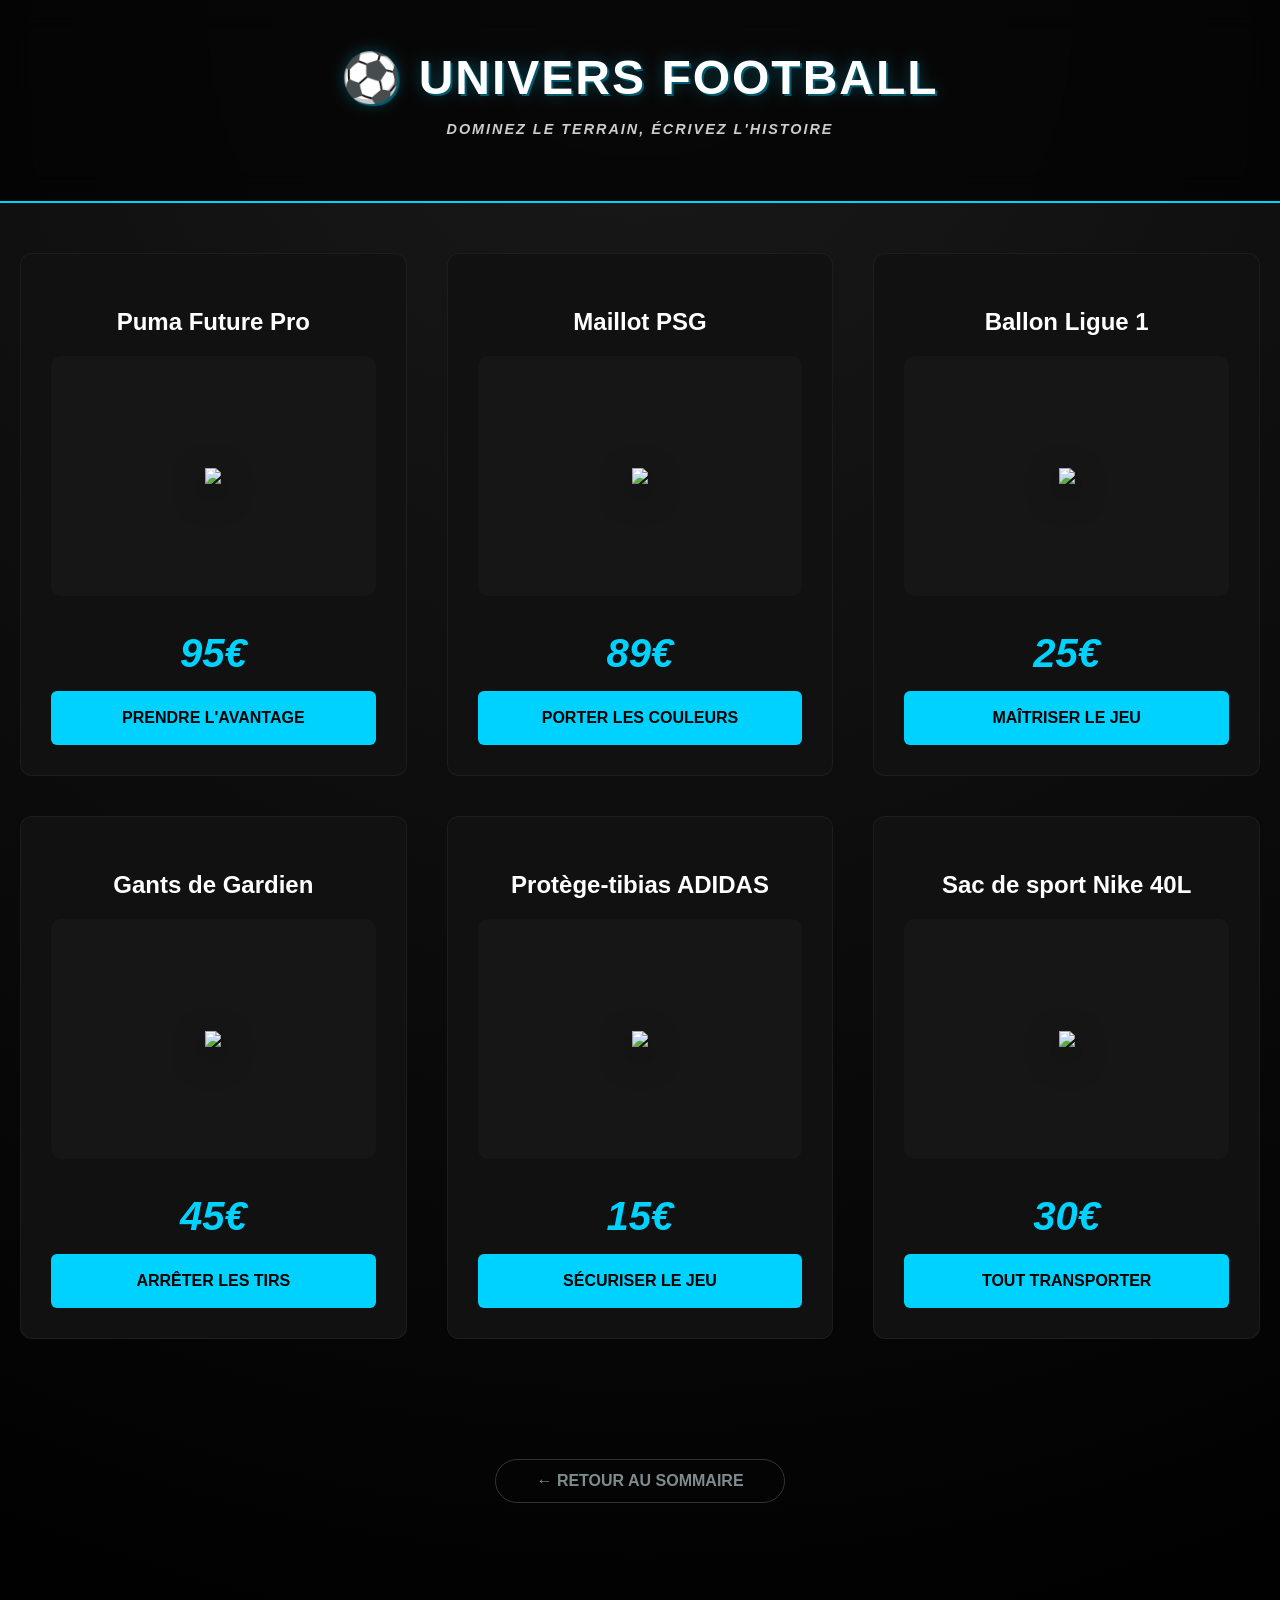
==== Football.html @ 9f3ab618 "Ajout site STAPS3 complet" ====
<!DOCTYPE html>
<html lang="fr">
<head>
    <meta charset="utf-8">
    <meta name="viewport" content="width=device-width, initial-scale=1">
    <title>Football - KEVIN'S SHOP</title>
    <style>
        body { 
            margin:0; padding:0; font-family: 'Segoe UI', sans-serif; 
            /* Nouveau fond Dark Performance */
            background: radial-gradient(circle at top, #1a1a1a, #000000); 
            color: white; text-align:center; min-height: 100vh;
        }
        
        header { 
            padding:50px 20px;
            background: rgba(0, 0, 0, 0.7);
            backdrop-filter: blur(15px);
            border-bottom: 2px solid #00d2ff; /* Ligne néon bleue */
        }
        
        h1 { 
            font-size: 3em; font-weight: 900; letter-spacing: 2px; margin: 0; 
            text-shadow: 2px 2px 0px #005a6e, 0 0 15px rgba(0,210,255,0.3); 
        }

        .tagline {
            margin-top: 15px; font-style: italic; opacity: 0.8; 
            letter-spacing: 2px; text-transform: uppercase; font-weight: 600; 
            font-size: 0.9em;
        }

        .container { max-width: 1300px; margin: 50px auto; padding: 0 20px; }

        .grid { 
            display: grid; 
            grid-template-columns: repeat(auto-fit, minmax(320px, 1fr)); 
            gap: 40px; 
            padding-bottom: 60px;
        }

        .item { 
            background: #111; 
            border-radius: 12px; padding: 30px; 
            border: 1px solid rgba(255, 255, 255, 0.05);
            transition: all 0.4s ease;
            display: flex; flex-direction: column; justify-content: space-between;
        }

        .item:hover { 
            transform: translateY(-10px); 
            border-color: #00d2ff; 
            box-shadow: 0 10px 30px rgba(0,210,255,0.15);
            background: #161616;
        }

        h3 { font-size: 1.5em; margin-bottom: 20px; font-weight: 700; color: #fff; }

        .img-wrapper {
            height: 240px; display: flex; align-items: center; justify-content: center;
            background: rgba(255,255,255,0.02); border-radius: 10px; margin-bottom: 20px;
        }

        img { 
            max-width: 80%; max-height: 80%; object-fit: contain; 
            filter: drop-shadow(0 10px 15px rgba(0,0,0,0.5));
            transition: transform 0.3s ease;
        }

        .item:hover img { transform: scale(1.1); }

        .prix { 
            font-size: 2.5em; color: #00d2ff; font-weight: 900; 
            margin: 15px 0; display: block; font-style: italic;
        }

        .btn { 
            background: #00d2ff; color: #000; text-decoration:none; 
            padding: 18px; border-radius: 6px; font-weight: 900; 
            text-transform: uppercase; transition: 0.3s;
        }

        .btn:hover { 
            background: #fff;
            box-shadow: 0 0 20px rgba(255,255,255,0.2);
        }

        .back { 
            display:inline-block; margin: 60px 0; color: #7f8c8d; 
            text-decoration:none; font-weight: 800; border: 1px solid #333;
            padding: 12px 40px; border-radius: 50px; transition: 0.3s;
        }
        .back:hover { background: #fff; color: #000; border-color: #fff; }
    </style>
</head>
<body>

    <header>
        <h1>⚽ UNIVERS FOOTBALL</h1>
        <p class="tagline">Dominez le terrain, écrivez l'histoire</p>
    </header>

    <div class="container">
        <div class="grid">
            
            <div class="item">
                <h3>Puma Future Pro</h3>
                <div class="img-wrapper"><img src="puma_crampons.jpg"></div>
                <span class="prix">95€</span>
                <a href="#" class="btn">Prendre l'avantage</a>
            </div>

            <div class="item">
                <h3>Maillot PSG</h3>
                <div class="img-wrapper"><img src="maillot_psg.jpg"></div>
                <span class="prix">89€</span>
                <a href="#" class="btn">Porter les couleurs</a>
            </div>

            <div class="item">
                <h3>Ballon Ligue 1</h3>
                <div class="img-wrapper"><img src="ballon_foot.jpg"></div>
                <span class="prix">25€</span>
                <a href="#" class="btn">Maîtriser le jeu</a>
            </div>

            <div class="item">
                <h3>Gants de Gardien</h3>
                <div class="img-wrapper"><img src="gants_gardien.jpg"></div>
                <span class="prix">45€</span>
                <a href="#" class="btn">Arrêter les tirs</a>
            </div>

            <div class="item">
                <h3>Protège-tibias ADIDAS</h3>
                <div class="img-wrapper"><img src="protege_tibias.jpg"></div>
                <span class="prix">15€</span>
                <a href="#" class="btn">Sécuriser le jeu</a>
            </div>

            <div class="item">
                <h3>Sac de sport Nike 40L</h3>
                <div class="img-wrapper"><img src="sac_sport.jpg"></div>
                <span class="prix">30€</span>
                <a href="#" class="btn">Tout transporter</a>
            </div>

        </div>

        <a href="KEVIN HEYSSAUTIER.html" class="back">← RETOUR AU SOMMAIRE</a>
    </div>

</body>
</html>
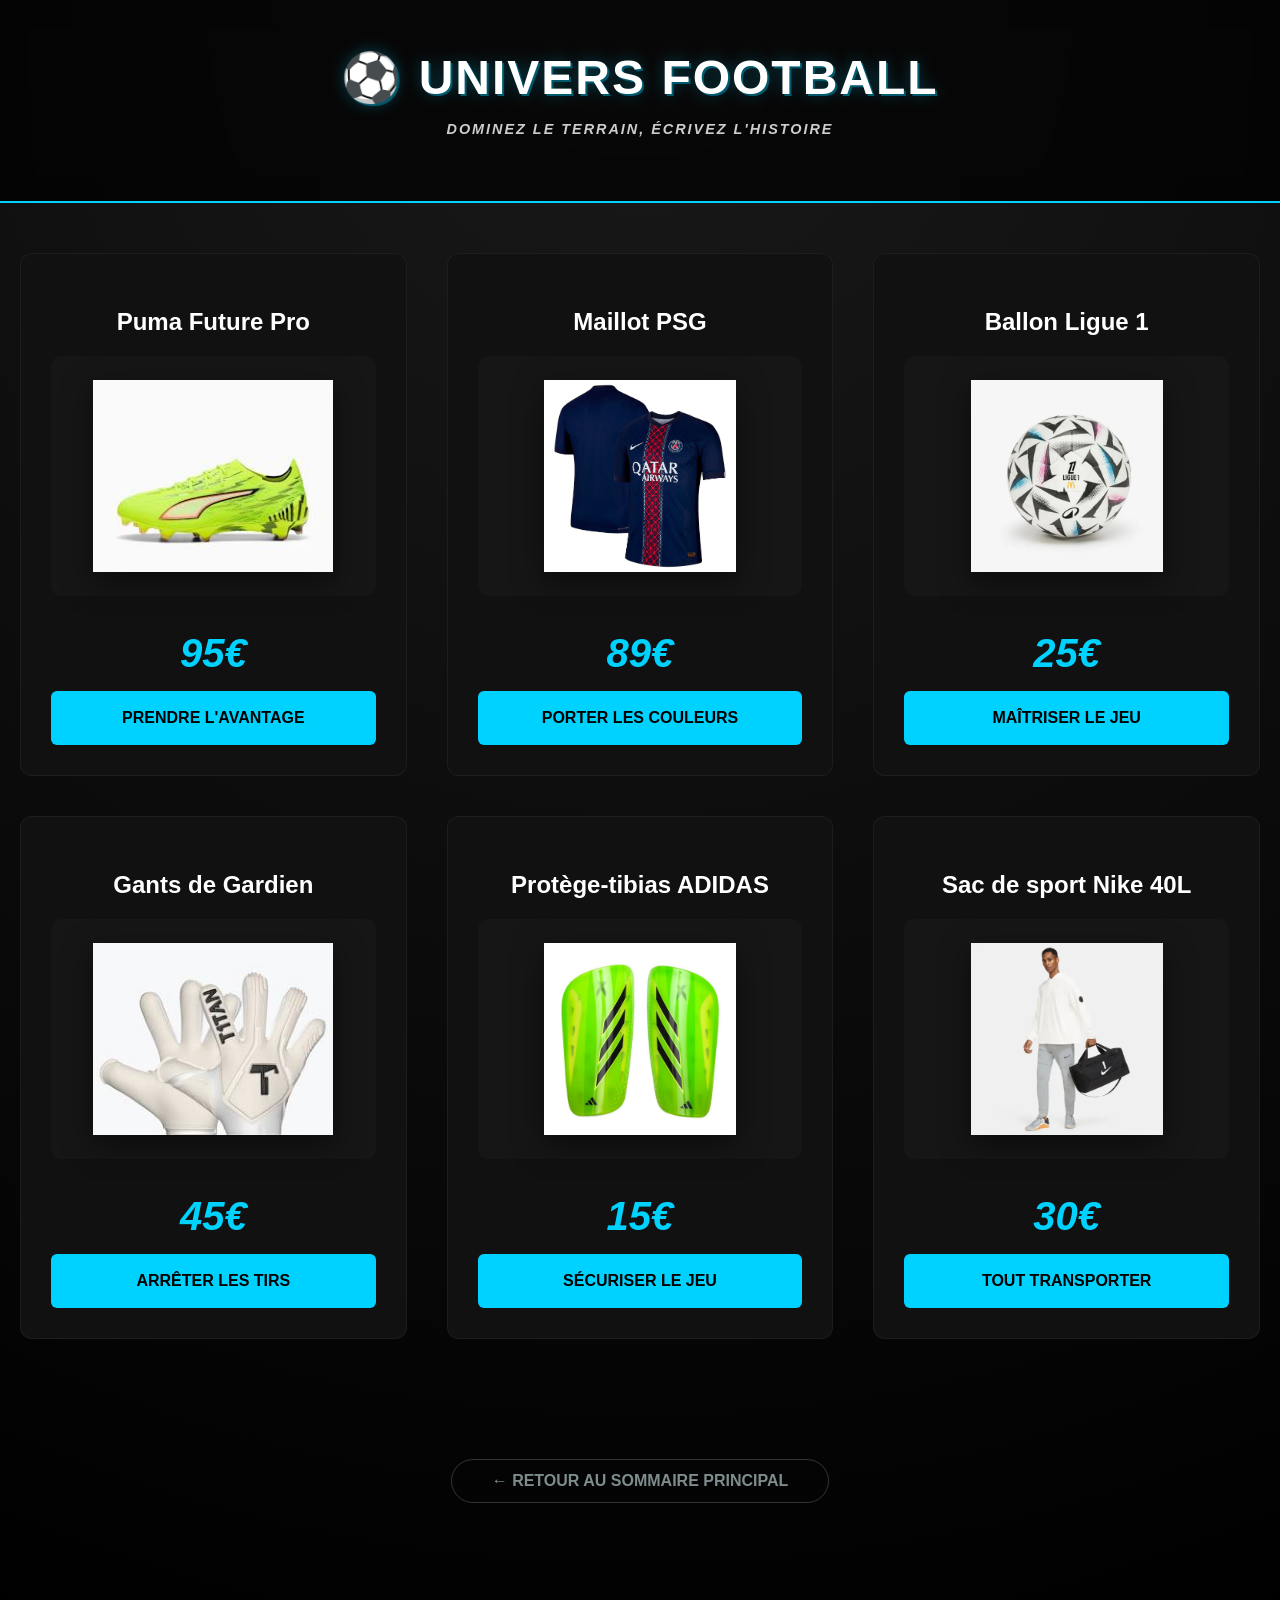
==== commit 7c4eb453: "Add files via upload" ====
--- a/Football.html
+++ b/Football.html
@@ -147,7 +147,7 @@
 
         </div>
 
-        <a href="KEVIN HEYSSAUTIER.html" class="back">← RETOUR AU SOMMAIRE</a>
+        <a href="index.html" class="back">← RETOUR AU SOMMAIRE PRINCIPAL</a>
     </div>
 
 </body>
